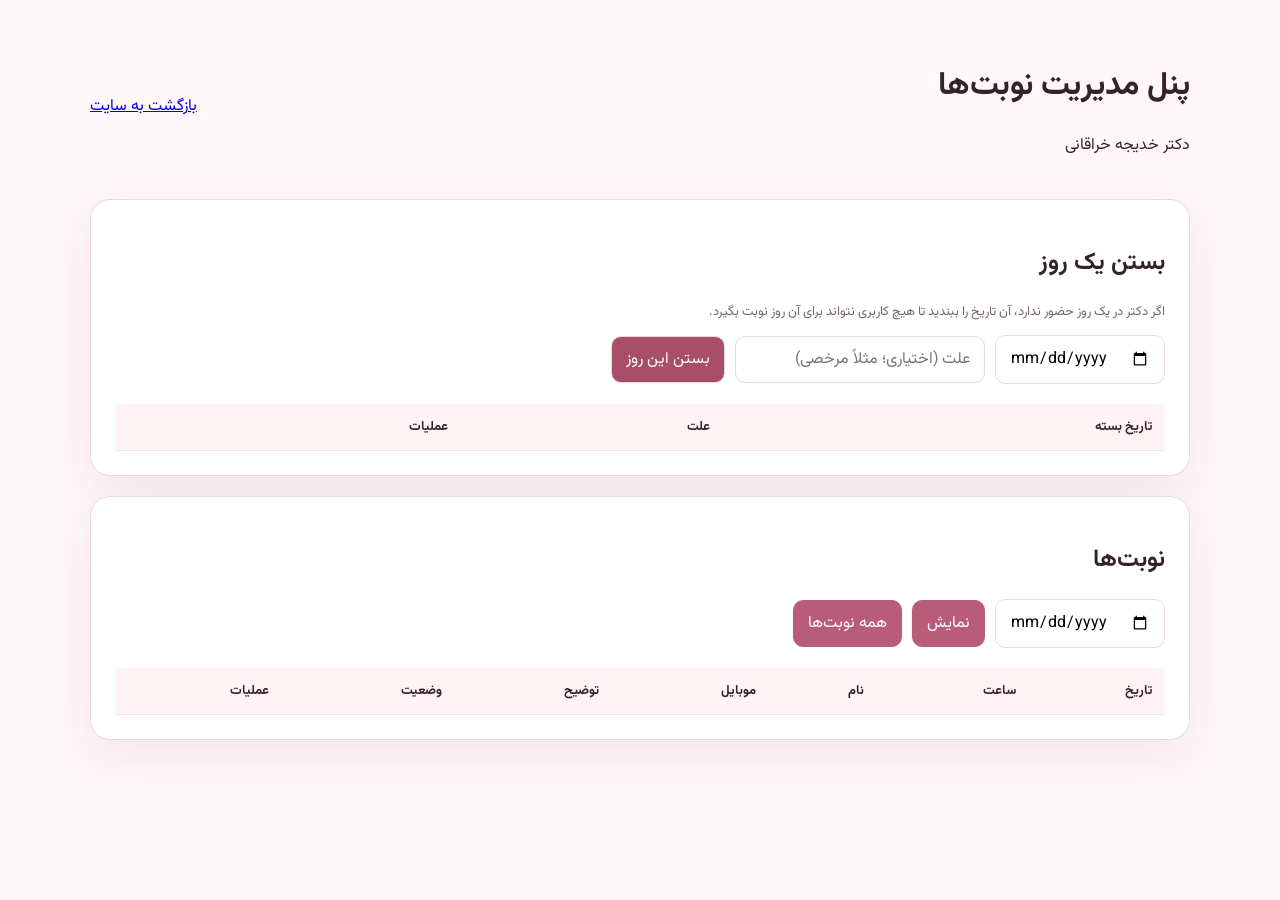
==== admin.html @ b9df397b "Add files via upload" ====
<!DOCTYPE html>
<html lang="fa" dir="rtl">

<head>
    <meta charset="UTF-8">
    <meta name="viewport" content="width=device-width,initial-scale=1.0">
    <title>پنل مدیریت نوبت‌ها</title>
    <link rel="preconnect" href="https://fonts.googleapis.com">
    <link rel="preconnect" href="https://fonts.gstatic.com" crossorigin>
    <link href="https://fonts.googleapis.com/css2?family=Vazirmatn:wght@400;500;600;700&display=swap" rel="stylesheet">
    <style>
        * {
            box-sizing: border-box
        }

        body {
            margin: 0;
            font-family: Vazirmatn, sans-serif;
            background: #fff7f9;
            color: #35232b
        }

        .wrap {
            width: min(1100px, 92%);
            margin: 40px auto
        }

        .top {
            display: flex;
            justify-content: space-between;
            align-items: center;
            gap: 20px;
            margin-bottom: 25px
        }

        .card {
            background: #fff;
            border: 1px solid #ead8de;
            border-radius: 20px;
            padding: 24px;
            margin-bottom: 20px;
            box-shadow: 0 15px 45px #6b304515
        }

        .filters,
        .close-form {
            display: flex;
            gap: 10px;
            align-items: center;
            flex-wrap: wrap;
            margin-bottom: 20px
        }

        .filters input,
        .close-form input,
        .close-form button,
        button {
            font: inherit;
            padding: 10px 14px;
            border-radius: 10px;
            border: 1px solid #ead8de
        }

        button {
            cursor: pointer;
            background: #b85c7a;
            color: #fff;
            border-color: #b85c7a
        }

        .close-form button {
            background: #a94e69
        }

        .table-wrap {
            overflow: auto
        }

        table {
            width: 100%;
            border-collapse: collapse;
            min-width: 750px
        }

        th,
        td {
            text-align: right;
            padding: 13px;
            border-bottom: 1px solid #f0e4e8;
            font-size: 13px
        }

        th {
            background: #fff3f6
        }

        .cancel,
        .open-day {
            background: #fff;
            color: #a43f59;
            border-color: #e7b9c7
        }

        .open-day {
            color: #39755a;
            border-color: #b9dec9
        }

        .empty {
            text-align: center;
            color: #77666d;
            padding: 30px
        }

        .muted {
            color: #77666d;
            font-size: 13px
        }

        .success {
            color: #39755a;
            font-size: 13px
        }

        .error {
            color: #a43f59;
            font-size: 13px
        }

        .badge {
            display: inline-block;
            padding: 4px 9px;
            border-radius: 999px;
            background: #fff0f4;
            color: #a43f59;
            font-size: 11px
        }
    </style>
</head>

<body>
    <div class="wrap">
        <div class="top">
            <div>
                <h1>پنل مدیریت نوبت‌ها</h1>
                <p>دکتر خدیجه خراقانی</p>
            </div><a href="index.html">بازگشت به سایت</a>
        </div>
        <div class="card">
            <h2>بستن یک روز</h2>
            <p class="muted">اگر دکتر در یک روز حضور ندارد، آن تاریخ را ببندید تا هیچ کاربری نتواند برای آن روز نوبت
                بگیرد.</p>
            <div class="close-form"><input id="closedDate" type="date"><input id="closedReason" type="text"
                    maxlength="200" placeholder="علت (اختیاری؛ مثلاً مرخصی)"><button onclick="closeDay()">بستن این
                    روز</button></div>
            <div id="closeMessage"></div>
            <div class="table-wrap">
                <table>
                    <thead>
                        <tr>
                            <th>تاریخ بسته</th>
                            <th>علت</th>
                            <th>عملیات</th>
                        </tr>
                    </thead>
                    <tbody id="closedRows"></tbody>
                </table>
            </div>
        </div>
        <div class="card">
            <h2>نوبت‌ها</h2>
            <div class="filters"><input id="date" type="date"><button onclick="loadAppointments()">نمایش</button><button
                    onclick="document.getElementById('date').value='';loadAppointments()">همه نوبت‌ها</button></div>
            <div class="table-wrap">
                <table>
                    <thead>
                        <tr>
                            <th>تاریخ</th>
                            <th>ساعت</th>
                            <th>نام</th>
                            <th>موبایل</th>
                            <th>توضیح</th>
                            <th>وضعیت</th>
                            <th>عملیات</th>
                        </tr>
                    </thead>
                    <tbody id="rows"></tbody>
                </table>
            </div>
        </div>
    </div>
    <script>const API = "http://localhost:3000/api"; async function authFetch(u, o = {}) { const r = await fetch(u, o); if (r.status === 401) alert("اطلاعات ورود مدیر صحیح نیست یا وارد نشده است."); return r }
        function showMsg(text, type = "success") { const el = document.getElementById("closeMessage"); el.className = type; el.textContent = text; setTimeout(() => { el.textContent = "" }, 3500) }
        async function loadClosedDays() { const r = await authFetch(`${API}/admin/closed-days`); if (!r.ok) return; const data = await r.json(), rows = document.getElementById("closedRows"); rows.innerHTML = ""; if (!data.length) { rows.innerHTML = '<tr><td colspan="3" class="empty">هیچ روزی بسته نشده است.</td></tr>'; return } data.forEach(a => { const tr = document.createElement("tr"); tr.innerHTML = `<td>${a.date}</td><td>${a.reason || "-"}</td><td><button class="open-day" onclick="openDay('${a.date}')">باز کردن روز</button></td>`; rows.appendChild(tr) }) }
        async function closeDay() { const date = document.getElementById("closedDate").value, reason = document.getElementById("closedReason").value.trim(); if (!date) { showMsg("ابتدا تاریخ را انتخاب کنید.", "error"); return } const r = await authFetch(`${API}/admin/closed-days`, { method: "POST", headers: { "Content-Type": "application/json" }, body: JSON.stringify({ date, reason }) }); const data = await r.json().catch(() => ({})); if (!r.ok) { showMsg(data.message || "بستن روز انجام نشد.", "error"); return } showMsg("روز با موفقیت بسته شد."); document.getElementById("closedDate").value = ""; document.getElementById("closedReason").value = ""; loadClosedDays() }
        async function openDay(date) { if (!confirm(`روز ${date} دوباره باز شود؟`)) return; const r = await authFetch(`${API}/admin/closed-days/${encodeURIComponent(date)}`, { method: "DELETE" }); const data = await r.json().catch(() => ({})); if (!r.ok) { showMsg(data.message || "باز کردن روز انجام نشد.", "error"); return } showMsg("روز دوباره باز شد."); loadClosedDays() }
        async function loadAppointments() { const d = document.getElementById("date").value, r = await authFetch(`${API}/admin/appointments${d ? "?date=" + encodeURIComponent(d) : ""}`); if (!r.ok) return; const data = await r.json(), rows = document.getElementById("rows"); rows.innerHTML = ""; if (!data.length) { rows.innerHTML = '<tr><td colspan="7" class="empty">نوبتی ثبت نشده است.</td></tr>'; return } data.forEach(a => { const tr = document.createElement("tr"); tr.innerHTML = `<td>${a.date}</td><td>${a.time}</td><td>${a.name}</td><td>${a.phone}</td><td>${a.note || "-"}</td><td>${a.status === "booked" ? "رزرو شده" : "لغو شده"}</td><td>${a.status === "booked" ? `<button class="cancel" onclick="cancelAppointment(${a.id})">لغو</button>` : "-"}</td>`; rows.appendChild(tr) }) }
        async function cancelAppointment(id) { if (!confirm("این نوبت لغو شود؟")) return; const r = await authFetch(`${API}/admin/appointments/${id}/cancel`, { method: "PATCH" }); if (r.ok) loadAppointments() } loadClosedDays(); loadAppointments();</script>
</body>

</html>
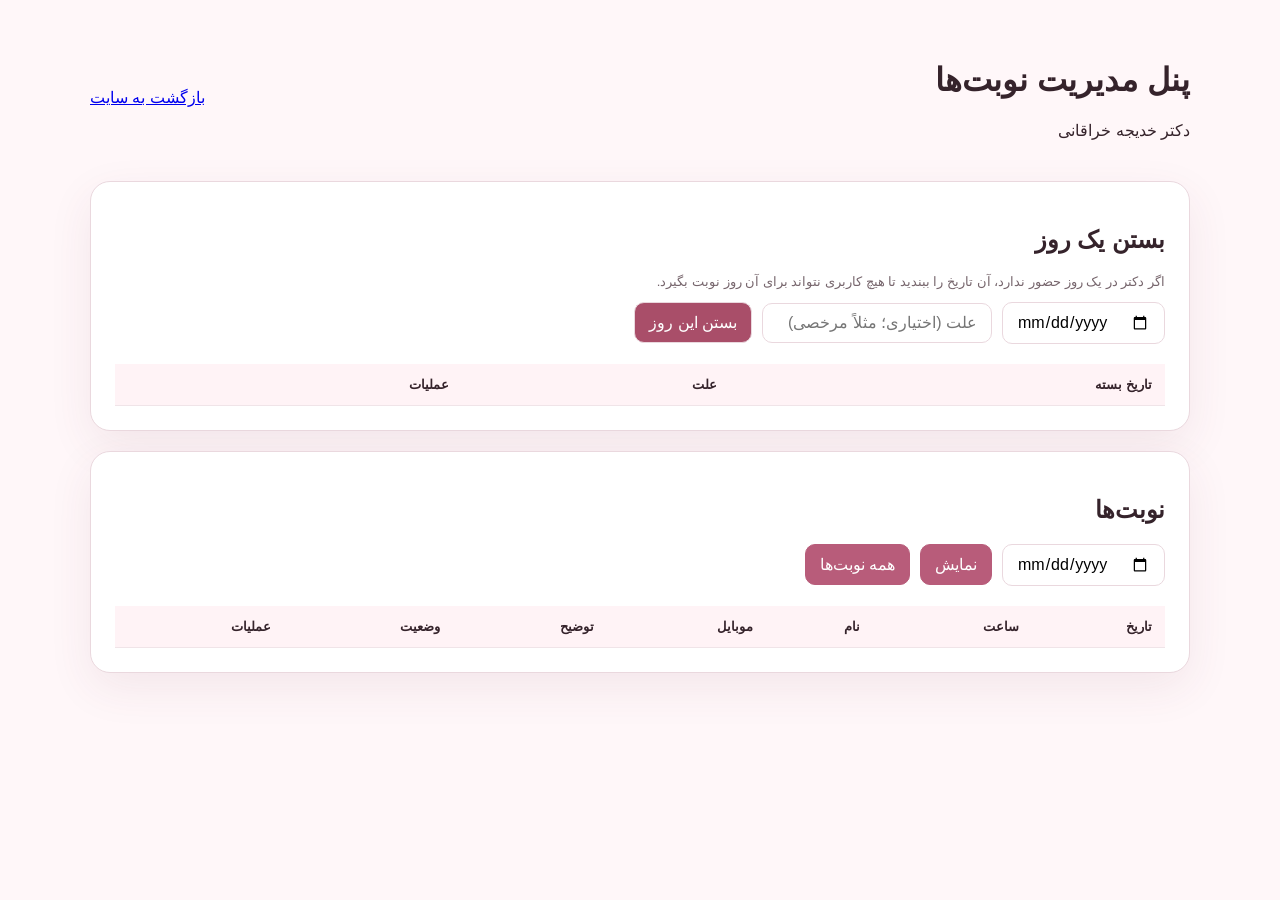
==== commit cee71c20: "Add files via upload" ====
--- a/admin.html
+++ b/admin.html
@@ -5,9 +5,6 @@
     <meta charset="UTF-8">
     <meta name="viewport" content="width=device-width,initial-scale=1.0">
     <title>پنل مدیریت نوبت‌ها</title>
-    <link rel="preconnect" href="https://fonts.googleapis.com">
-    <link rel="preconnect" href="https://fonts.gstatic.com" crossorigin>
-    <link href="https://fonts.googleapis.com/css2?family=Vazirmatn:wght@400;500;600;700&display=swap" rel="stylesheet">
     <style>
         * {
             box-sizing: border-box
